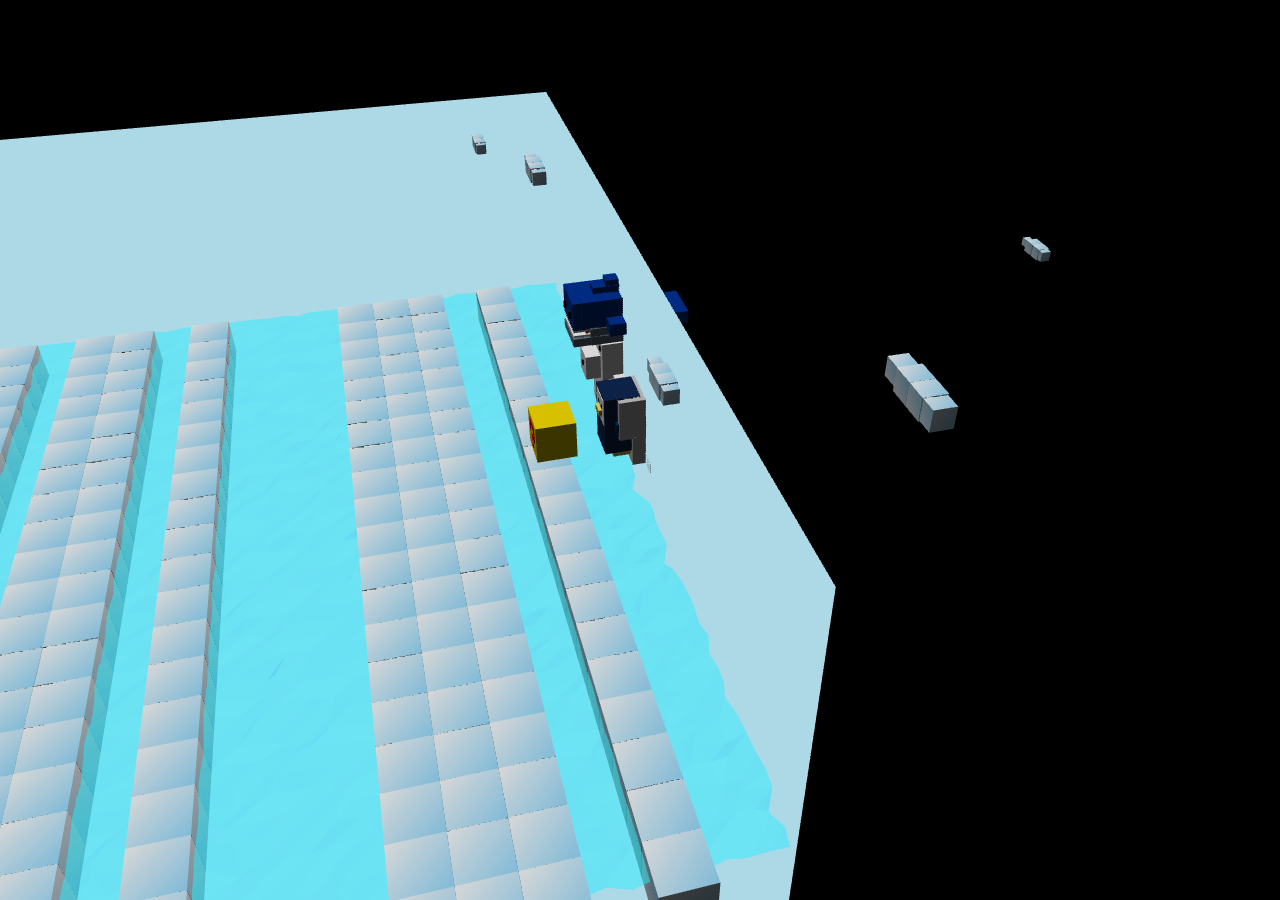
==== index.html @ 8a3b1364 "collision" ====
<!DOCTYPE html>
<html>
<head>
  <link rel="stylesheet" href="style.css">
  <script src="three.js"></script>

</head>
<body>
	
	<script src='objects/seal.js'></script>
	<script src='objects/penguin.js'></script>
	<script src='objects/bear.js'></script>
	<script src='objects/shark.js'></script>
	<script src='objects/ice.js'></script>
	<script src='objects/snowball.js'></script>
	<script src='objects/cloud.js'></script>
	<script src='objects/item.js'></script>
	
    <script src="main.js"></script>

</body>
</html>
---- style.css ----
canvas{
	position: fixed;
    top: 0;
    left: 0;
}
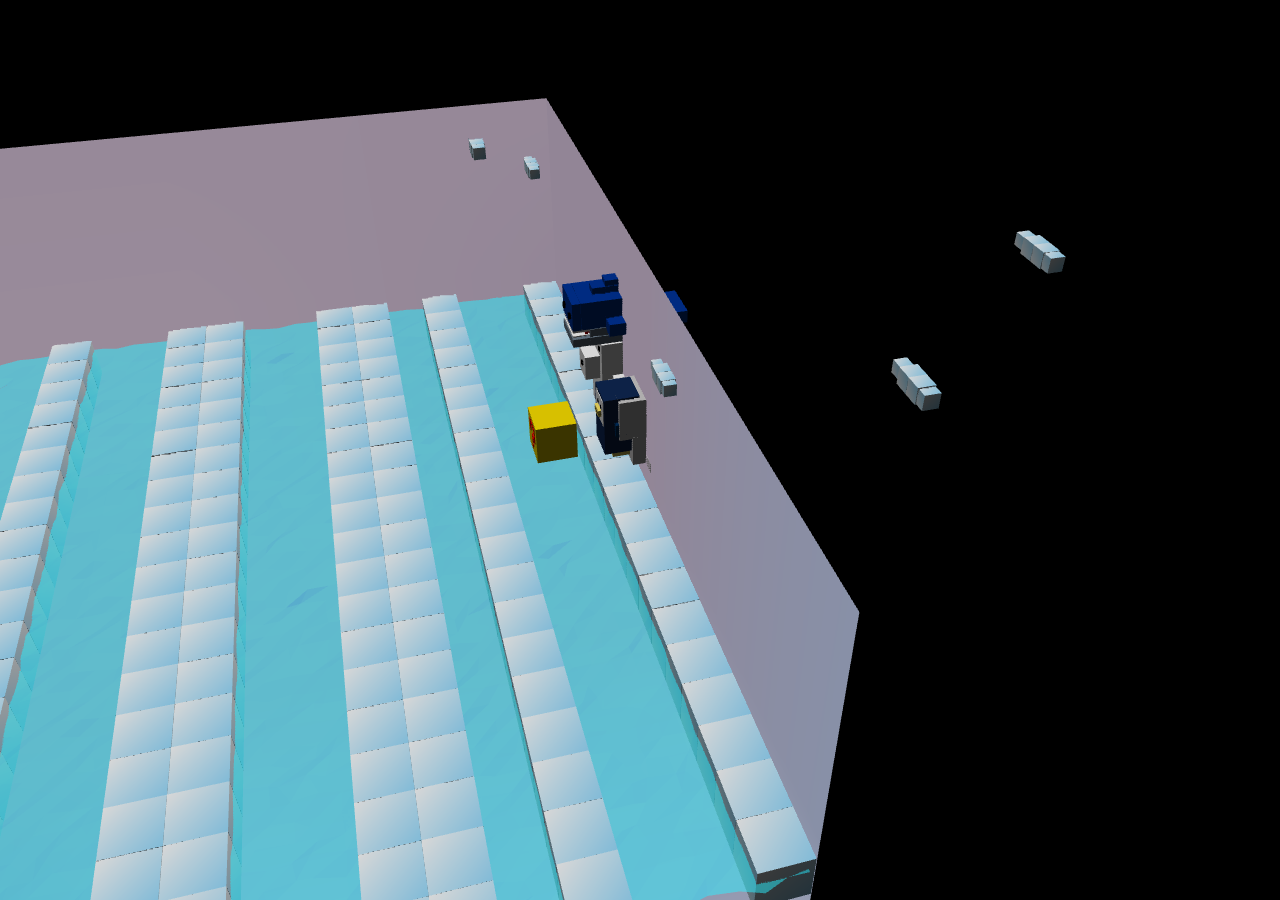
==== commit 4f7903c0: "Add files via upload" ====
--- a/index.html
+++ b/index.html
@@ -1,22 +1,22 @@
-<!DOCTYPE html>
-<html>
-<head>
-  <link rel="stylesheet" href="style.css">
-  <script src="three.js"></script>
-
-</head>
-<body>
-	
-	<script src='objects/seal.js'></script>
-	<script src='objects/penguin.js'></script>
-	<script src='objects/bear.js'></script>
-	<script src='objects/shark.js'></script>
-	<script src='objects/ice.js'></script>
-	<script src='objects/snowball.js'></script>
-	<script src='objects/cloud.js'></script>
-	<script src='objects/item.js'></script>
-	
-    <script src="main.js"></script>
-
-</body>
+<!DOCTYPE html>
+<html>
+<head>
+  <link rel="stylesheet" href="style.css">
+  <script src="three.js"></script>
+
+</head>
+<body>
+	
+	<script src='objects/seal.js'></script>
+	<script src='objects/penguin.js'></script>
+	<script src='objects/bear.js'></script>
+	<script src='objects/shark.js'></script>
+	<script src='objects/ice.js'></script>
+	<script src='objects/snowball.js'></script>
+	<script src='objects/cloud.js'></script>
+	<script src='objects/item.js'></script>
+	
+    <script src="main.js"></script>
+
+</body>
 </html>--- a/style.css
+++ b/style.css
@@ -1,5 +1,5 @@
-canvas{
-	position: fixed;
-    top: 0;
-    left: 0;
+canvas{
+	position: fixed;
+    top: 0;
+    left: 0;
 }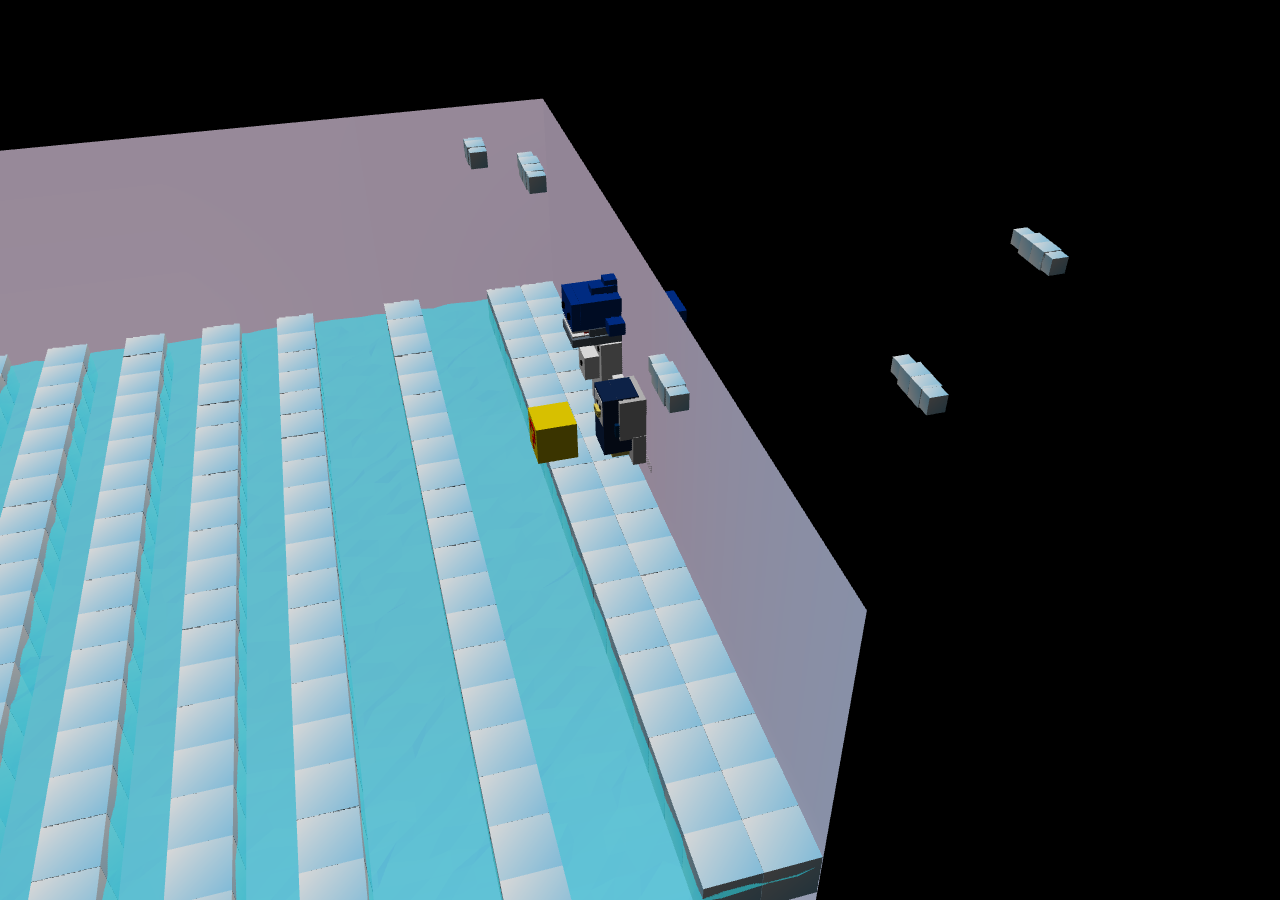
==== commit b57f0080: "coll2" ====
--- a/index.html
+++ b/index.html
@@ -1,22 +1,22 @@
-<!DOCTYPE html>
-<html>
-<head>
-  <link rel="stylesheet" href="style.css">
-  <script src="three.js"></script>
-
-</head>
-<body>
-	
-	<script src='objects/seal.js'></script>
-	<script src='objects/penguin.js'></script>
-	<script src='objects/bear.js'></script>
-	<script src='objects/shark.js'></script>
-	<script src='objects/ice.js'></script>
-	<script src='objects/snowball.js'></script>
-	<script src='objects/cloud.js'></script>
-	<script src='objects/item.js'></script>
-	
-    <script src="main.js"></script>
-
-</body>
+<!DOCTYPE html>
+<html>
+<head>
+  <link rel="stylesheet" href="style.css">
+  <script src="three.js"></script>
+
+</head>
+<body>
+	
+	<script src='objects/seal.js'></script>
+	<script src='objects/penguin.js'></script>
+	<script src='objects/bear.js'></script>
+	<script src='objects/shark.js'></script>
+	<script src='objects/ice.js'></script>
+	<script src='objects/snowball.js'></script>
+	<script src='objects/cloud.js'></script>
+	<script src='objects/item.js'></script>
+	
+    <script src="main.js"></script>
+
+</body>
 </html>--- a/style.css
+++ b/style.css
@@ -1,5 +1,5 @@
-canvas{
-	position: fixed;
-    top: 0;
-    left: 0;
+canvas{
+	position: fixed;
+    top: 0;
+    left: 0;
 }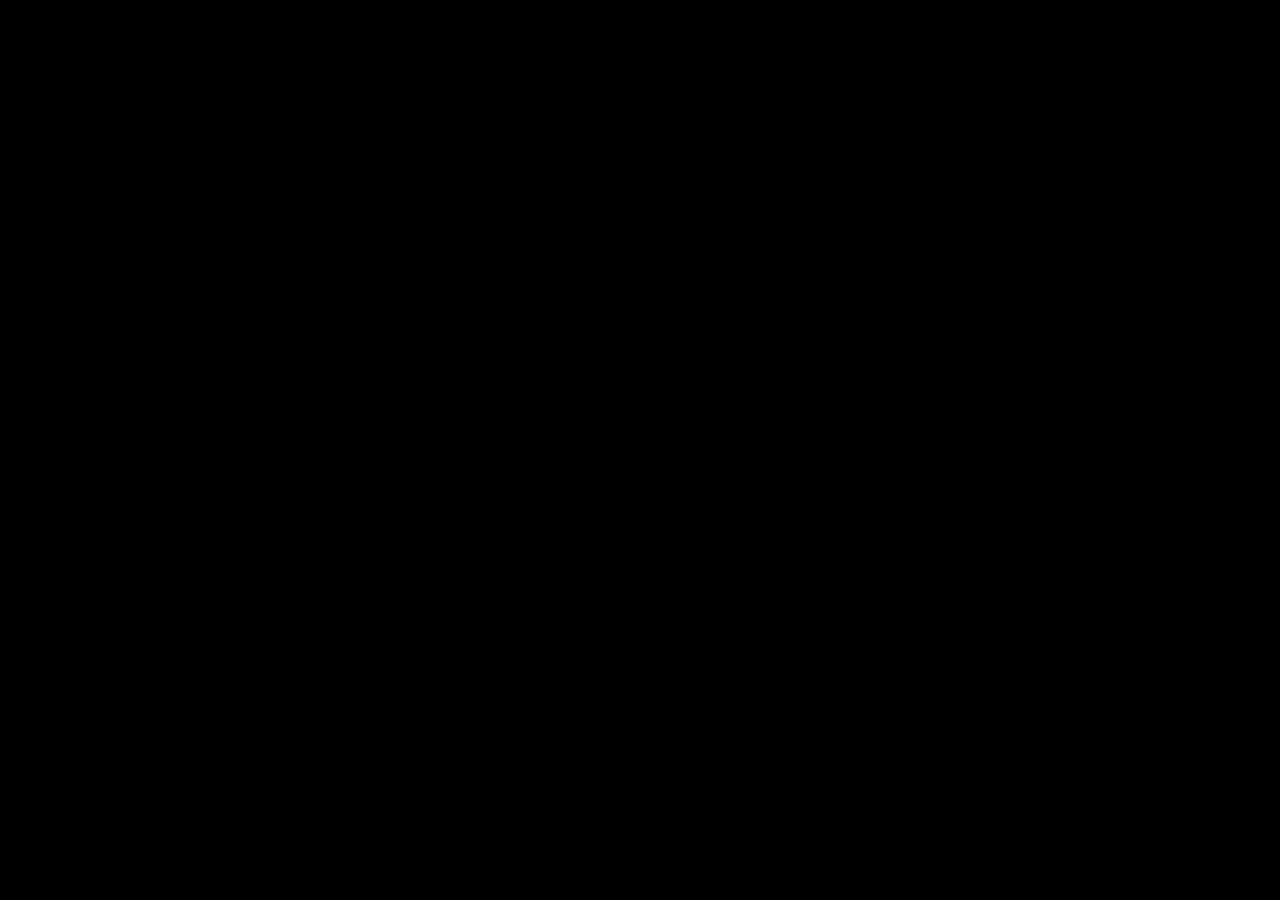
==== commit 0532a0fd: "Merge pull request #9 from 2019graphics/som3" ====
--- a/index.html
+++ b/index.html
@@ -19,4 +19,5 @@
     <script src="main.js"></script>
 
 </body>
+
 </html>--- a/style.css
+++ b/style.css
@@ -1,5 +1,5 @@
-canvas{
-	position: fixed;
-    top: 0;
-    left: 0;
+canvas{
+	position: fixed;
+    top: 0;
+    left: 0;
 }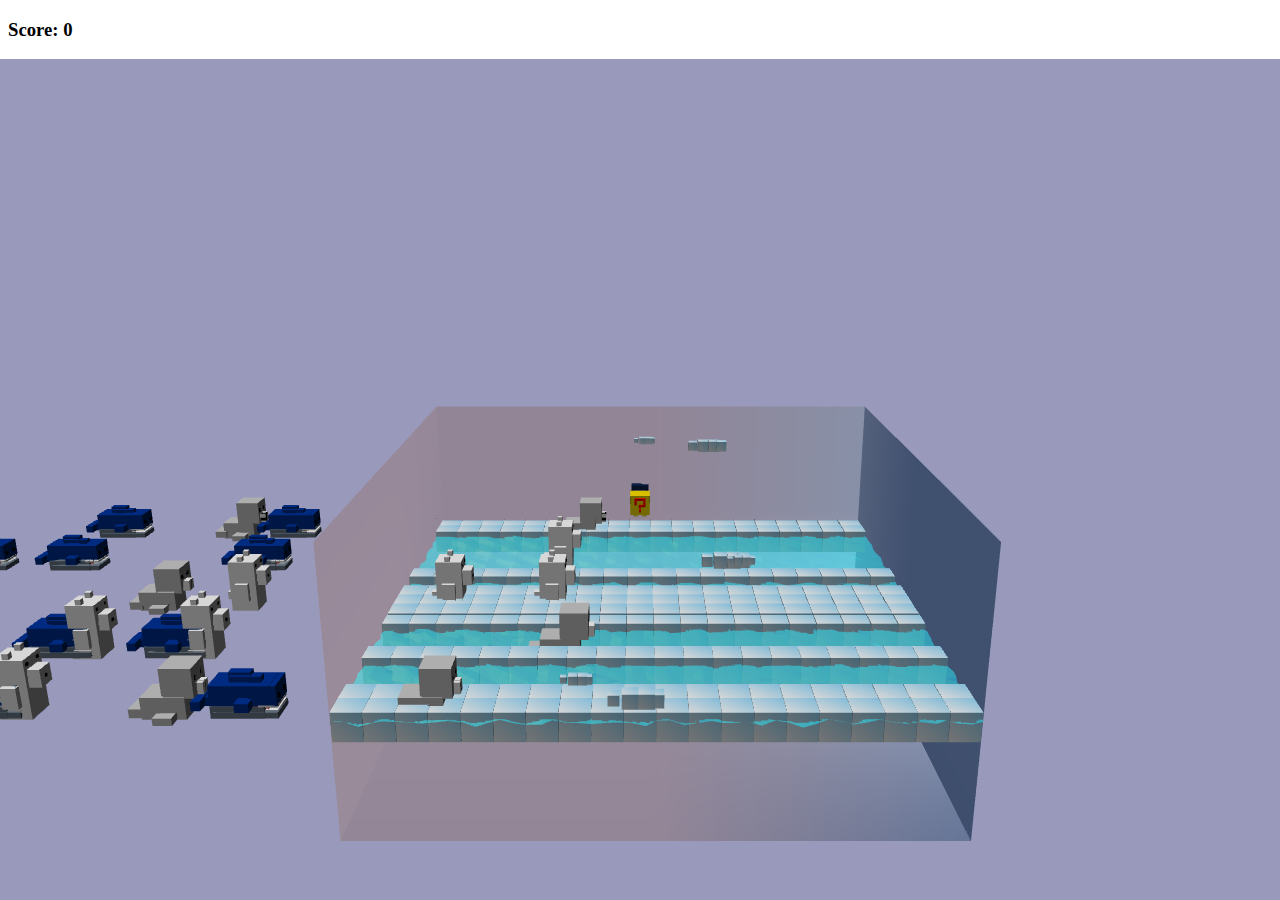
==== commit c6b29000: "add4" ====
--- a/index.html
+++ b/index.html
@@ -6,7 +6,8 @@
 
 </head>
 <body>
-	
+
+	<h3 id="scoreBoard"></h3>
 	<script src='objects/seal.js'></script>
 	<script src='objects/penguin.js'></script>
 	<script src='objects/bear.js'></script>
@@ -15,9 +16,9 @@
 	<script src='objects/snowball.js'></script>
 	<script src='objects/cloud.js'></script>
 	<script src='objects/item.js'></script>
-	
-    <script src="main.js"></script>
+
+    <div id="container"></div>
+	<script src="main.js"></script>
 
 </body>
-
 </html>--- a/style.css
+++ b/style.css
@@ -1,5 +1,5 @@
-canvas{
-	position: fixed;
-    top: 0;
-    left: 0;
+canvas{
+	position: fixed;
+    top: 60;
+    left: 0;
 }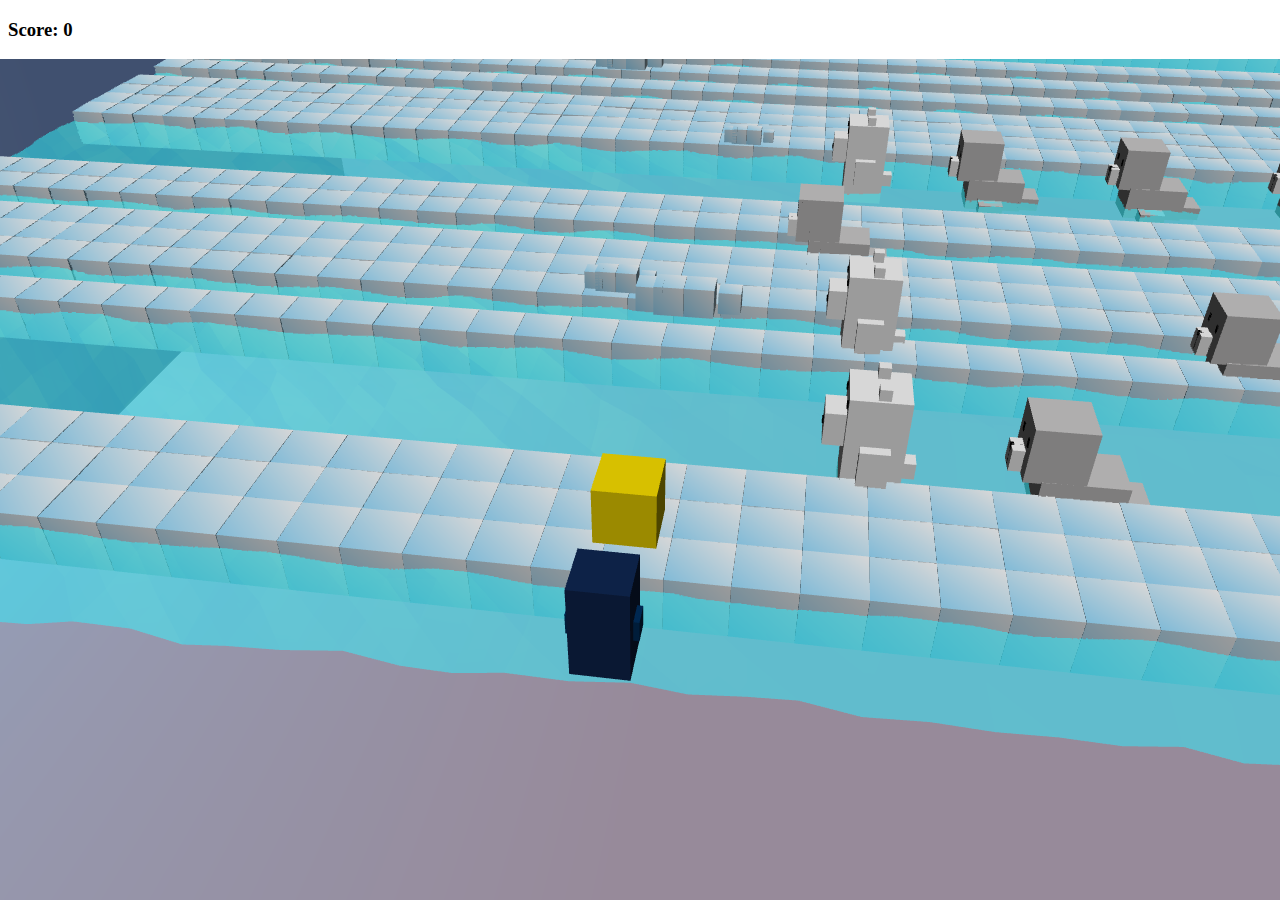
==== commit f018a035: "penguin jump and score box" ====
--- a/index.html
+++ b/index.html
@@ -7,18 +7,18 @@
 </head>
 <body>
 
-	<h3 id="scoreBoard"></h3>
-	<script src='objects/seal.js'></script>
-	<script src='objects/penguin.js'></script>
-	<script src='objects/bear.js'></script>
-	<script src='objects/shark.js'></script>
-	<script src='objects/ice.js'></script>
-	<script src='objects/snowball.js'></script>
-	<script src='objects/cloud.js'></script>
-	<script src='objects/item.js'></script>
+   <h3 id="scoreBoard"></h3>
+   <script src='objects/seal.js'></script>
+   <script src='objects/penguin.js'></script>
+   <script src='objects/bear.js'></script>
+   <script src='objects/shark.js'></script>
+   <script src='objects/ice.js'></script>
+   <script src='objects/snowball.js'></script>
+   <script src='objects/cloud.js'></script>
+   <script src='objects/item.js'></script>
 
     <div id="container"></div>
-	<script src="main.js"></script>
+   <script src="main.js"></script>
 
 </body>
 </html>--- a/style.css
+++ b/style.css
@@ -1,5 +1,5 @@
 canvas{
-	position: fixed;
+   position: fixed;
     top: 60;
     left: 0;
 }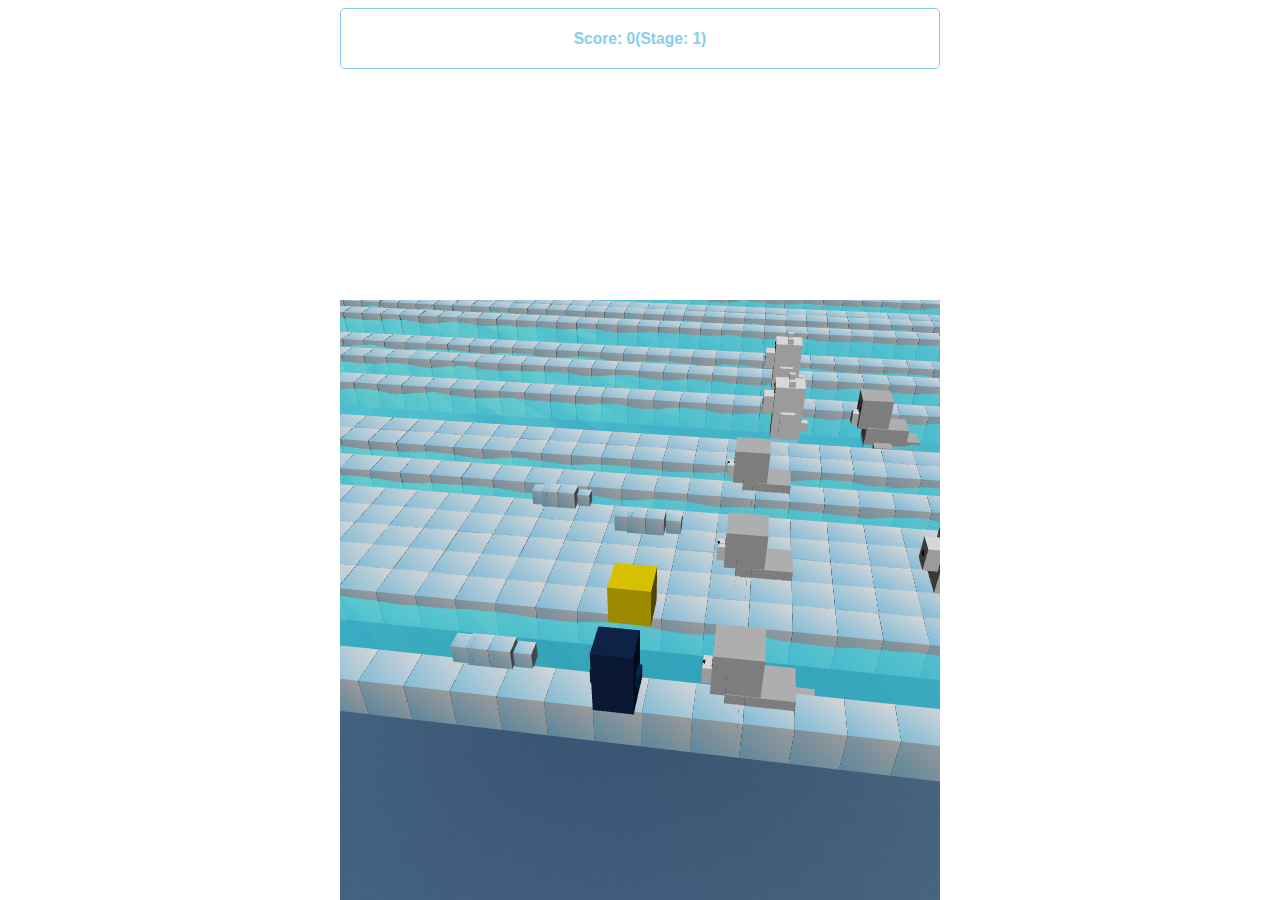
==== commit 50f32336: "score" ====
--- a/index.html
+++ b/index.html
@@ -1,24 +1,48 @@
-<!DOCTYPE html>
-<html>
-<head>
-  <link rel="stylesheet" href="style.css">
-  <script src="three.js"></script>
-
-</head>
-<body>
-
-   <h3 id="scoreBoard"></h3>
-   <script src='objects/seal.js'></script>
-   <script src='objects/penguin.js'></script>
-   <script src='objects/bear.js'></script>
-   <script src='objects/shark.js'></script>
-   <script src='objects/ice.js'></script>
-   <script src='objects/snowball.js'></script>
-   <script src='objects/cloud.js'></script>
-   <script src='objects/item.js'></script>
-
-    <div id="container"></div>
-   <script src="main.js"></script>
-
-</body>
+<!DOCTYPE html>
+<html>
+
+<head>
+	<link rel="stylesheet" href="style.css">
+	<script src="three.js"></script>
+	<style>
+		#btn{
+			border-top-left-radius: 5px; 
+			border-bottom-left-radius: 5px; 
+			border-top-right-radius: 5px; 
+			border-bottom-right-radius: 5px; 
+			border: 1px solid skyblue; 
+			background-color: rgba(0,0,0,0); 
+			color: skyblue; 
+			padding: 5px; 
+			width:600px;
+		}
+
+	</style>
+
+</head>
+
+<body>
+	<div>
+		<center>
+			<button id="btn">
+					<h3 id="scoreBoard"></h3>
+			</button>
+			<div id="container"></div>
+
+		</center>
+
+
+		<script src='objects/seal.js'></script>
+		<script src='objects/penguin.js'></script>
+		<script src='objects/bear.js'></script>
+		<script src='objects/shark.js'></script>
+		<script src='objects/ice.js'></script>
+		<script src='objects/snowball.js'></script>
+		<script src='objects/cloud.js'></script>
+		<script src='objects/item.js'></script>
+
+		<script src="main.js"></script>
+
+</body>
+
 </html>--- a/style.css
+++ b/style.css
@@ -1,5 +1,12 @@
-canvas{
-   position: fixed;
-    top: 60;
-    left: 0;
+canvas {
+    padding: 0;
+    margin: auto;
+    display: block;
+    width: 600px;
+    height: 600px;
+    position: absolute;
+    top: 80;
+    bottom: 0;
+    left: 0;
+    right: 0;
 }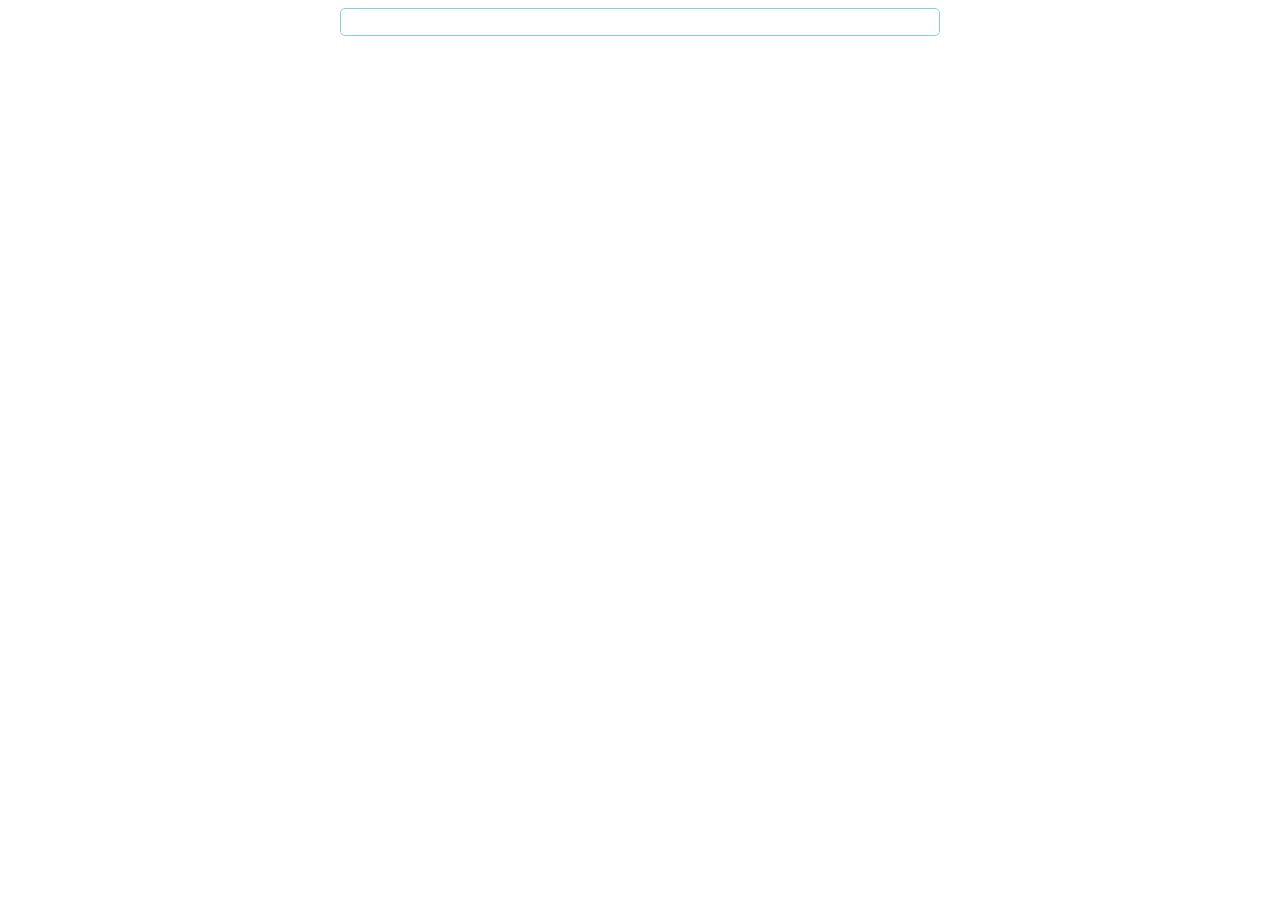
==== commit 449a2fd2: "add8" ====
--- a/index.html
+++ b/index.html
@@ -22,6 +22,10 @@
 </head>
 
 <body>
+   <audio autoplay>
+	<source src="sounds/mainaudio.mp3" type="audio/mpeg">
+   </audio>
+
 	<div>
 		<center>
 			<button id="btn">
